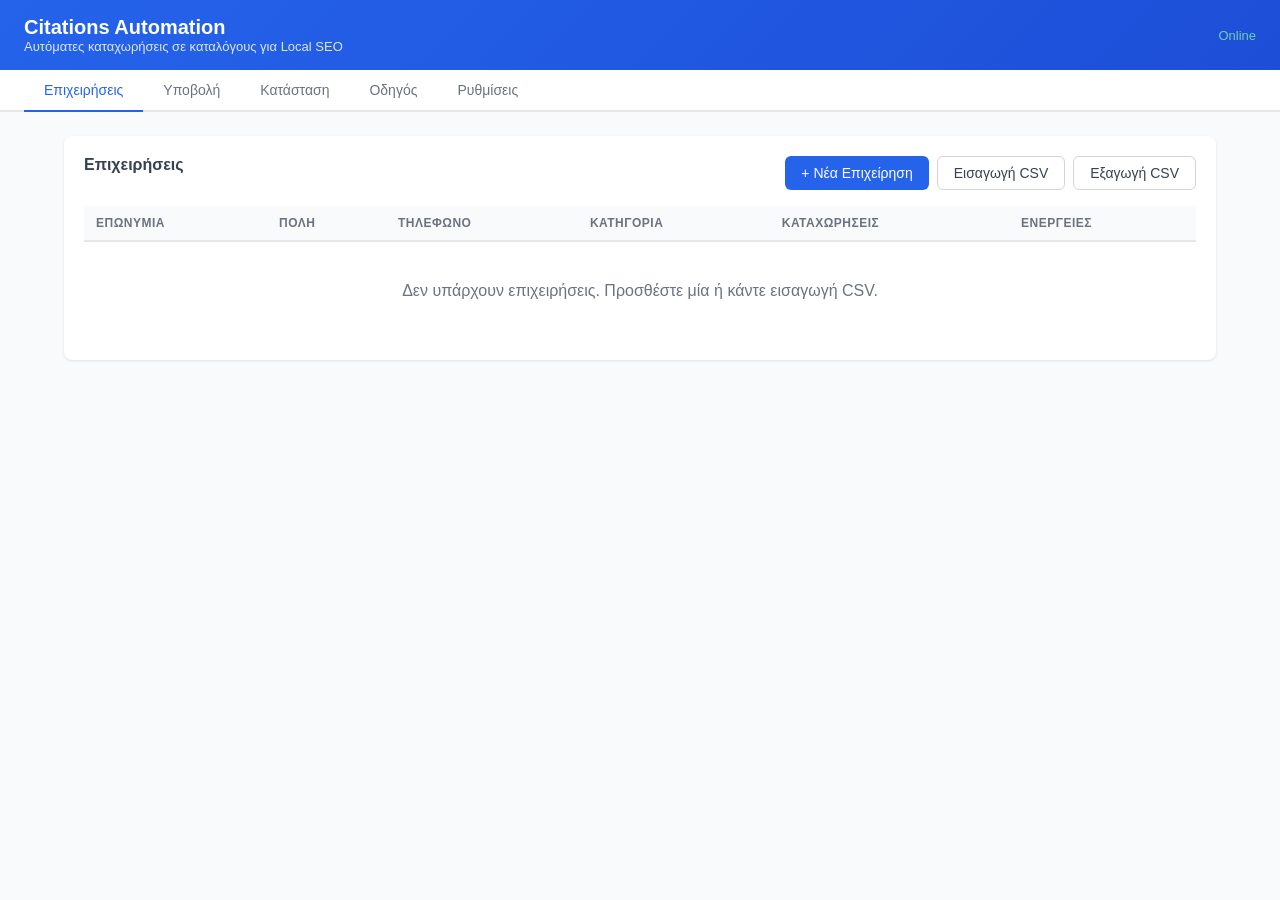
==== public/index.html @ 99df7e49 "Add stealth mode, auto CAPTCHA solving, and settings page - playwright-stealth to avoid bot detectio" ====
<!DOCTYPE html>
<html lang="el">
<head>
    <meta charset="UTF-8">
    <meta name="viewport" content="width=device-width, initial-scale=1.0">
    <title>Citations Automation</title>
    <link rel="stylesheet" href="style.css">
</head>
<body>

<div class="header">
    <div>
        <h1>Citations Automation</h1>
        <div class="subtitle">Αυτόματες καταχωρήσεις σε καταλόγους για Local SEO</div>
    </div>
    <div style="font-size:13px;opacity:0.8" id="connectionStatus">Σύνδεση...</div>
</div>

<div class="tabs">
    <div class="tab active" data-tab="businesses">Επιχειρήσεις</div>
    <div class="tab" data-tab="submit">Υποβολή</div>
    <div class="tab" data-tab="status">Κατάσταση</div>
    <div class="tab" data-tab="guide">Οδηγός</div>
    <div class="tab" data-tab="settings">Ρυθμίσεις</div>
</div>

<div class="content">

    <!-- ΕΠΙΧΕΙΡΗΣΕΙΣ -->
    <div class="tab-content active" id="tab-businesses">
        <div class="card">
            <div style="display:flex;justify-content:space-between;align-items:center;margin-bottom:16px">
                <h2>Επιχειρήσεις</h2>
                <div class="btn-group" style="margin:0">
                    <button class="btn btn-primary" onclick="showBusinessForm()">+ Νέα Επιχείρηση</button>
                    <label class="btn btn-outline">
                        Εισαγωγή CSV
                        <input type="file" accept=".csv" style="display:none" onchange="importCSV(this)">
                    </label>
                    <button class="btn btn-outline" onclick="exportCSV()">Εξαγωγή CSV</button>
                </div>
            </div>
            <div class="table-wrap">
                <table>
                    <thead>
                        <tr>
                            <th>Επωνυμία</th>
                            <th>Πόλη</th>
                            <th>Τηλέφωνο</th>
                            <th>Κατηγορία</th>
                            <th>Καταχωρήσεις</th>
                            <th>Ενέργειες</th>
                        </tr>
                    </thead>
                    <tbody id="businessList"></tbody>
                </table>
                <div class="empty" id="emptyBusinesses">Δεν υπάρχουν επιχειρήσεις. Προσθέστε μία ή κάντε εισαγωγή CSV.</div>
            </div>
        </div>

        <!-- Φόρμα Επιχείρησης -->
        <div class="card" id="businessForm" style="display:none">
            <h2 id="formTitle">Νέα Επιχείρηση</h2>
            <input type="hidden" id="editBusinessId">
            <div class="form-grid">
                <div class="form-group">
                    <label>Επωνυμία (Ελληνικά) *</label>
                    <input type="text" id="f_name" required placeholder="π.χ. Παπαδόπουλος Υδραυλικός">
                </div>
                <div class="form-group">
                    <label>Επωνυμία (Αγγλικά)</label>
                    <input type="text" id="f_name_en" placeholder="π.χ. Papadopoulos Plumbing">
                </div>
                <div class="form-group">
                    <label>Διεύθυνση</label>
                    <input type="text" id="f_address" placeholder="π.χ. Ερμού 15">
                </div>
                <div class="form-group">
                    <label>Πόλη (Ελληνικά)</label>
                    <input type="text" id="f_city" placeholder="π.χ. Αθήνα">
                </div>
                <div class="form-group">
                    <label>Πόλη (Αγγλικά)</label>
                    <input type="text" id="f_city_en" placeholder="π.χ. Athens">
                </div>
                <div class="form-group">
                    <label>Τ.Κ.</label>
                    <input type="text" id="f_postal_code" placeholder="π.χ. 10563">
                </div>
                <div class="form-group">
                    <label>Περιοχή / Νομός</label>
                    <input type="text" id="f_region" placeholder="π.χ. Αττική">
                </div>
                <div class="form-group">
                    <label>Τηλέφωνο</label>
                    <input type="text" id="f_phone" placeholder="π.χ. 210 1234567">
                </div>
                <div class="form-group">
                    <label>Κινητό</label>
                    <input type="text" id="f_mobile" placeholder="π.χ. 69X XXXX XXX">
                </div>
                <div class="form-group">
                    <label>Email</label>
                    <input type="email" id="f_email" placeholder="π.χ. info@example.gr">
                </div>
                <div class="form-group">
                    <label>Website</label>
                    <input type="url" id="f_website" placeholder="π.χ. https://www.example.gr">
                </div>
                <div class="form-group">
                    <label>Κατηγορία (Ελληνικά)</label>
                    <input type="text" id="f_category" placeholder="π.χ. Υδραυλικός">
                </div>
                <div class="form-group">
                    <label>Κατηγορία (Αγγλικά)</label>
                    <input type="text" id="f_category_en" placeholder="π.χ. Plumber">
                </div>
                <div class="form-group">
                    <label>Υπεύθυνος Επικοινωνίας</label>
                    <input type="text" id="f_contact_person" placeholder="π.χ. Γιώργος Παπαδόπουλος">
                </div>
                <div class="form-group">
                    <label>ΑΦΜ</label>
                    <input type="text" id="f_tax_id" placeholder="π.χ. 123456789">
                </div>
                <div class="form-group">
                    <label>Ωράριο</label>
                    <input type="text" id="f_hours" placeholder="π.χ. Δευ-Παρ 09:00-17:00">
                </div>
                <div class="form-group">
                    <label>Facebook</label>
                    <input type="url" id="f_facebook" placeholder="https://facebook.com/...">
                </div>
                <div class="form-group">
                    <label>Instagram</label>
                    <input type="url" id="f_instagram" placeholder="https://instagram.com/...">
                </div>
                <div class="form-group">
                    <label>LinkedIn</label>
                    <input type="url" id="f_linkedin" placeholder="https://linkedin.com/...">
                </div>
                <div class="form-group full">
                    <label>Περιγραφή (Ελληνικά)</label>
                    <textarea id="f_description_gr" placeholder="Σύντομη περιγραφή της επιχείρησης στα ελληνικά..."></textarea>
                </div>
                <div class="form-group full">
                    <label>Περιγραφή (Αγγλικά)</label>
                    <textarea id="f_description_en" placeholder="Short business description in English..."></textarea>
                </div>
            </div>
            <div class="btn-group">
                <button class="btn btn-primary" onclick="saveBusiness()">Αποθήκευση</button>
                <button class="btn btn-outline" onclick="hideBusinessForm()">Ακύρωση</button>
            </div>
        </div>
    </div>

    <!-- ΥΠΟΒΟΛΗ -->
    <div class="tab-content" id="tab-submit">
        <div class="card">
            <h2>1. Επιλέξτε Επιχείρηση</h2>
            <select id="submitBusinessSelect" style="width:100%;padding:10px;border:1px solid var(--gray-300);border-radius:6px;font-size:14px" onchange="onBusinessSelected()">
                <option value="">-- Επιλέξτε επιχείρηση --</option>
            </select>
        </div>

        <div class="card">
            <h2>2. Επιλέξτε Καταλόγους</h2>
            <div style="margin-bottom:10px">
                <button class="btn btn-sm btn-outline" onclick="selectAllDirs()">Επιλογή Όλων</button>
                <button class="btn btn-sm btn-outline" onclick="deselectAllDirs()">Αποεπιλογή Όλων</button>
            </div>
            <div class="dir-grid" id="directoryGrid"></div>
        </div>

        <div class="card">
            <h2>3. Εκκίνηση</h2>
            <p style="font-size:13px;color:var(--gray-500);margin-bottom:12px">
                <strong>Αυτόματη υποβολή:</strong> Ο server ανοίγει browser και συμπληρώνει τις φόρμες αυτόματα.<br>
                <strong>Χειροκίνητη:</strong> Εμφανίζει τα στοιχεία για copy-paste σε κάθε κατάλογο.
            </p>
            <div class="btn-group" style="margin:0">
                <button class="btn btn-success btn-lg" onclick="startAutoSubmit()" id="autoBtn">
                    Αυτόματη Υποβολή
                </button>
                <button class="btn btn-outline btn-lg" onclick="startAutomation()" id="startBtn">
                    Χειροκίνητη (Copy-Paste)
                </button>
            </div>
        </div>

        <div class="card" id="progressCard" style="display:none">
            <h2>Κατάλογοι</h2>
            <div class="progress-list" id="progressList"></div>
        </div>
    </div>

    <!-- ΚΑΤΑΣΤΑΣΗ -->
    <div class="tab-content" id="tab-status">
        <div class="card">
            <h2>Πίνακας Καταχωρήσεων</h2>
            <div class="table-wrap">
                <table class="matrix-table" id="statusMatrix">
                    <thead><tr><th>Επιχείρηση</th></tr></thead>
                    <tbody></tbody>
                </table>
            </div>
            <div class="empty" id="emptyStatus">Δεν υπάρχουν καταχωρήσεις ακόμα.</div>
        </div>
    </div>

    <!-- ΟΔΗΓΟΣ -->
    <div class="tab-content" id="tab-guide">

        <div class="card" style="background:linear-gradient(135deg,#eff6ff,#dbeafe);border:1px solid #bfdbfe">
            <h2 style="margin-bottom:4px">Οδηγός Χρήσης</h2>
            <p style="color:var(--gray-500)">
                Αυτοματοποιημένες καταχωρήσεις επιχειρήσεων σε 8 online καταλόγους για Local SEO.
            </p>
        </div>

        <!-- ΤΙ ΚΑΝΕΙ -->
        <div class="card">
            <h2>Τι κάνει αυτό το εργαλείο;</h2>
            <p style="line-height:1.8">
                Παίρνει τα στοιχεία μιας επιχείρησης (Όνομα, Διεύθυνση, Τηλέφωνο, κλπ) και τα
                <strong>υποβάλλει αυτόματα</strong> σε online καταλόγους επιχειρήσεων.
                Αυτές οι καταχωρήσεις (citations) βοηθούν την επιχείρηση να εμφανίζεται ψηλότερα
                στα τοπικά αποτελέσματα αναζήτησης (Google Maps κλπ).
            </p>
            <p style="line-height:1.8;margin-top:8px">
                Αντί να μπαίνετε χειροκίνητα σε κάθε κατάλογο και να συμπληρώνετε φόρμες,
                το εργαλείο <strong>ανοίγει αυτόματα browser</strong>, συμπληρώνει τα πεδία,
                και σταματάει μόνο όταν χρειάζεται κάτι χειροκίνητο (CAPTCHA, login).
            </p>
            <div style="background:var(--gray-50);padding:14px;border-radius:6px;margin-top:12px;font-size:14px;line-height:1.7">
                <strong>~15-20 λεπτά</strong> ανά επιχείρηση για 8 καταλόγους (αντί 2+ ώρες χειροκίνητα)
            </div>
        </div>

        <!-- ΒΗΜΑΤΑ -->
        <div class="card">
            <h2>Πώς δουλεύει βήμα-βήμα</h2>

            <div class="guide-step">
                <div class="guide-step-number">1</div>
                <div class="guide-step-content">
                    <h3>Προσθέστε επιχείρηση <span style="font-weight:400;color:var(--gray-500)">(tab "Επιχειρήσεις")</span></h3>
                    <p>Πατήστε <strong>"+ Νέα Επιχείρηση"</strong> και συμπληρώστε τα στοιχεία.</p>
                    <div class="guide-fields">
                        <div class="guide-field required">
                            <div class="guide-field-label">Υποχρεωτικά</div>
                            <div>Επωνυμία (Ελληνικά)</div>
                        </div>
                        <div class="guide-field recommended">
                            <div class="guide-field-label">Συνιστώμενα</div>
                            <div>Επωνυμία EN, Διεύθυνση, Πόλη (GR+EN), Τηλέφωνο, Email, Website, Κατηγορία (GR+EN), Περιγραφή (GR+EN)</div>
                        </div>
                    </div>
                    <p style="margin-top:8px;color:var(--gray-500);font-size:13px">
                        Όσο περισσότερα πεδία συμπληρώσετε, τόσο καλύτερα δουλεύει ο αυτοματισμός.
                    </p>
                </div>
            </div>

            <div class="guide-step">
                <div class="guide-step-number">2</div>
                <div class="guide-step-content">
                    <h3>Ξεκινήστε την υποβολή <span style="font-weight:400;color:var(--gray-500)">(tab "Υποβολή")</span></h3>
                    <p>Επιλέξτε την επιχείρηση, τσεκάρετε τους καταλόγους, και πατήστε <strong>"Εκκίνηση Αυτοματισμού"</strong>.</p>
                </div>
            </div>

            <div class="guide-step">
                <div class="guide-step-number">3</div>
                <div class="guide-step-content">
                    <h3>Κατά τον αυτοματισμό</h3>
                    <p>Για κάθε κατάλογο γίνονται τα εξής:</p>
                    <div class="guide-flow">
                        <div class="guide-flow-item">Ανοίγει browser</div>
                        <div class="guide-flow-arrow">&rarr;</div>
                        <div class="guide-flow-item">Πηγαίνει στη σελίδα εγγραφής</div>
                        <div class="guide-flow-arrow">&rarr;</div>
                        <div class="guide-flow-item highlight">Συμπληρώνει αυτόματα τα πεδία</div>
                        <div class="guide-flow-arrow">&rarr;</div>
                        <div class="guide-flow-item warning">Σταματάει - Εμφανίζεται πορτοκαλί μπάρα</div>
                    </div>
                    <p style="margin-top:12px">Εσείς:</p>
                    <ol style="margin-left:20px;line-height:2">
                        <li>Ελέγχετε τα στοιχεία στον browser</li>
                        <li>Λύνετε τυχόν CAPTCHA</li>
                        <li>Πατάτε <strong>"Συνέχεια"</strong> στην πορτοκαλί μπάρα</li>
                    </ol>
                    <p style="margin-top:4px;color:var(--gray-500);font-size:13px">Μετά προχωράει αυτόματα στον επόμενο κατάλογο.</p>
                </div>
            </div>

            <div class="guide-step">
                <div class="guide-step-number">4</div>
                <div class="guide-step-content">
                    <h3>Παρακολούθηση <span style="font-weight:400;color:var(--gray-500)">(tab "Κατάσταση")</span></h3>
                    <p>Πίνακας με όλες τις επιχειρήσεις και τους καταλόγους. Κάθε κελί δείχνει:</p>
                    <div style="display:flex;gap:16px;margin-top:10px;flex-wrap:wrap;align-items:center">
                        <div><span class="badge badge-pending">Εκκρεμεί</span> Δεν έχει υποβληθεί</div>
                        <div><span class="badge badge-running">Σε εξέλιξη</span> Τρέχει τώρα</div>
                        <div><span class="badge badge-waiting">Αναμονή</span> Θέλει ενέργεια</div>
                        <div><span class="badge badge-submitted">Ολοκληρώθηκε</span> Υποβλήθηκε</div>
                        <div><span class="badge badge-error">Σφάλμα</span> Απέτυχε</div>
                    </div>
                </div>
            </div>
        </div>

        <!-- ΚΑΤΑΛΟΓΟΙ -->
        <div class="card">
            <h2>Υποστηριζόμενοι κατάλογοι (8)</h2>
            <table>
                <thead>
                    <tr>
                        <th>Κατάλογος</th>
                        <th>Τύπος</th>
                        <th>Λεπτομέρειες</th>
                    </tr>
                </thead>
                <tbody>
                    <tr>
                        <td><strong>Χρυσός Οδηγός (xo.gr)</strong></td>
                        <td><span class="badge badge-submitted">Ελληνικός</span></td>
                        <td>Ο μεγαλύτερος ελληνικός κατάλογος. Δωρεάν εγγραφή. Αυτόματη συμπλήρωση φόρμας.</td>
                    </tr>
                    <tr>
                        <td><strong>Vrisko.gr (11880)</strong></td>
                        <td><span class="badge badge-submitted">Ελληνικός</span></td>
                        <td>Δεύτερος μεγαλύτερος ελληνικός κατάλογος. Δωρεάν εγγραφή. Αυτόματη συμπλήρωση.</td>
                    </tr>
                    <tr>
                        <td><strong>Europages</strong></td>
                        <td><span class="badge badge-running">Ευρωπαϊκός</span></td>
                        <td>Ευρωπαϊκός B2B κατάλογος. Χρησιμοποιεί την αγγλική επωνυμία/περιγραφή. Δωρεάν.</td>
                    </tr>
                    <tr>
                        <td><strong>Bing Places</strong></td>
                        <td><span class="badge badge-waiting">Παγκόσμιος</span></td>
                        <td>Χάρτες Microsoft/Bing. Προσπαθεί πρώτα import από Google. Χρειάζεται λογαριασμό Microsoft.</td>
                    </tr>
                    <tr>
                        <td><strong>Foursquare</strong></td>
                        <td><span class="badge badge-waiting">Παγκόσμιος</span></td>
                        <td>Τροφοδοτεί Uber, Apple Maps και πολλές άλλες εφαρμογές. Πολύ σημαντικός.</td>
                    </tr>
                    <tr>
                        <td><strong>Apple Business Connect</strong></td>
                        <td><span class="badge badge-waiting">Παγκόσμιος</span></td>
                        <td>Εμφάνιση στο Apple Maps. Χρειάζεται Apple ID. Καθοδηγούμενη διαδικασία claim.</td>
                    </tr>
                    <tr>
                        <td><strong>Cybo</strong></td>
                        <td><span class="badge badge-pending">Διεθνής</span></td>
                        <td>Διεθνής κατάλογος. Αυτόματη συμπλήρωση. Χρησιμοποιεί αγγλικά στοιχεία.</td>
                    </tr>
                    <tr>
                        <td><strong>Infobel</strong></td>
                        <td><span class="badge badge-pending">Ευρωπαϊκός</span></td>
                        <td>Ευρωπαϊκός κατάλογος. Αναζήτηση και claim.</td>
                    </tr>
                </tbody>
            </table>
        </div>

        <!-- TIPS -->
        <div class="card">
            <h2>Σημαντικές συμβουλές</h2>
            <div class="guide-tips">
                <div class="guide-tip">
                    <div class="guide-tip-icon" style="background:#dcfce7;color:var(--success)">!</div>
                    <div>
                        <strong>Συνέπεια στα στοιχεία (NAP)</strong><br>
                        <span style="color:var(--gray-500)">Χρησιμοποιήστε ακριβώς το ίδιο Όνομα, Διεύθυνση και Τηλέφωνο σε όλους τους καταλόγους. Αυτός είναι ο #1 παράγοντας για τα citations.</span>
                    </div>
                </div>
                <div class="guide-tip">
                    <div class="guide-tip-icon" style="background:#dbeafe;color:var(--primary)">!</div>
                    <div>
                        <strong>Συμπληρώστε Ελληνικά ΚΑΙ Αγγλικά</strong><br>
                        <span style="color:var(--gray-500)">Οι ελληνικοί κατάλογοι χρησιμοποιούν τα ελληνικά, οι διεθνείς τα αγγλικά.</span>
                    </div>
                </div>
                <div class="guide-tip">
                    <div class="guide-tip-icon" style="background:#fef3c7;color:var(--warning)">!</div>
                    <div>
                        <strong>Ελέγξτε τα email σας μετά τις υποβολές</strong><br>
                        <span style="color:var(--gray-500)">Οι περισσότεροι κατάλογοι στέλνουν email επαλήθευσης. Πρέπει να πατήσετε τον σύνδεσμο.</span>
                    </div>
                </div>
                <div class="guide-tip">
                    <div class="guide-tip-icon" style="background:#f3e8ff;color:#7c3aed">!</div>
                    <div>
                        <strong>Κάποιοι κατάλογοι θέλουν λογαριασμό</strong><br>
                        <span style="color:var(--gray-500)">Bing &rarr; Microsoft account, Apple &rarr; Apple ID. Φτιάξτε τους πριν ξεκινήσετε.</span>
                    </div>
                </div>
                <div class="guide-tip">
                    <div class="guide-tip-icon" style="background:#fce4ec;color:var(--danger)">!</div>
                    <div>
                        <strong>Μία επιχείρηση τη φορά</strong><br>
                        <span style="color:var(--gray-500)">Ο αυτοματισμός ανοίγει πραγματικά παράθυρα browser. Ολοκληρώστε μία επιχείρηση πριν ξεκινήσετε την επόμενη.</span>
                    </div>
                </div>
                <div class="guide-tip">
                    <div class="guide-tip-icon" style="background:#dcfce7;color:var(--success)">!</div>
                    <div>
                        <strong>Χρησιμοποιήστε συγκεκριμένες κατηγορίες</strong><br>
                        <span style="color:var(--gray-500)">Π.χ. "Υδραυλικός" αντί "Υπηρεσίες". Το εργαλείο τις πληκτρολογεί για autocomplete.</span>
                    </div>
                </div>
            </div>
        </div>

        <!-- ΜΑΖΙΚΗ ΕΙΣΑΓΩΓΗ -->
        <div class="card">
            <h2>Μαζική εισαγωγή με CSV</h2>
            <p style="line-height:1.8;margin-bottom:12px">
                Για πολλές επιχειρήσεις μαζί, φτιάξτε ένα αρχείο CSV (π.χ. στο Excel/Google Sheets)
                και κάντε κλικ στο "Εισαγωγή CSV". Το εργαλείο αναγνωρίζει πολλά ονόματα στηλών:
            </p>
            <div style="overflow-x:auto">
                <table style="font-size:13px">
                    <thead>
                        <tr><th>Πεδίο</th><th>Αποδεκτά ονόματα στηλών</th></tr>
                    </thead>
                    <tbody>
                        <tr><td>Επωνυμία</td><td><code>business_name</code>, <code>company_name</code>, <code>eponymia</code>, <code>name</code></td></tr>
                        <tr><td>Διεύθυνση</td><td><code>address</code>, <code>dieuthinsi</code>, <code>street</code></td></tr>
                        <tr><td>Πόλη</td><td><code>city</code>, <code>poli</code></td></tr>
                        <tr><td>Τ.Κ.</td><td><code>postal_code</code>, <code>zip</code>, <code>tk</code></td></tr>
                        <tr><td>Τηλέφωνο</td><td><code>phone</code>, <code>tilefono</code>, <code>tel</code></td></tr>
                        <tr><td>Κινητό</td><td><code>mobile</code>, <code>kinito</code></td></tr>
                        <tr><td>Email</td><td><code>email</code></td></tr>
                        <tr><td>Website</td><td><code>website</code>, <code>url</code></td></tr>
                        <tr><td>Κατηγορία</td><td><code>category</code>, <code>kategoria</code></td></tr>
                        <tr><td>Περιγραφή</td><td><code>description_gr</code>, <code>perigrafi</code></td></tr>
                        <tr><td>ΑΦΜ</td><td><code>tax_id</code>, <code>afm</code></td></tr>
                        <tr><td>Νομός</td><td><code>region</code>, <code>nomos</code></td></tr>
                        <tr><td>Ωράριο</td><td><code>hours</code>, <code>ores</code></td></tr>
                    </tbody>
                </table>
            </div>
        </div>

        <!-- ΑΝΤΙΜΕΤΩΠΙΣΗ ΠΡΟΒΛΗΜΑΤΩΝ -->
        <div class="card">
            <h2>Αντιμετώπιση προβλημάτων</h2>
            <table style="font-size:13px">
                <thead><tr><th style="width:35%">Πρόβλημα</th><th>Λύση</th></tr></thead>
                <tbody>
                    <tr>
                        <td>Δεν ανοίγει browser</td>
                        <td>Βεβαιωθείτε ότι είναι εγκατεστημένο το Playwright: <code>python3 -m playwright install chromium</code></td>
                    </tr>
                    <tr>
                        <td>Τα πεδία δεν συμπληρώνονται σωστά</td>
                        <td>Ο κατάλογος μπορεί να άλλαξε τη σελίδα του. Τα selectors στα αρχεία automation χρειάζονται ενημέρωση.</td>
                    </tr>
                    <tr>
                        <td>Ο αυτοματισμός κολλάει</td>
                        <td>Ελέγξτε το παράθυρο browser για popups ή dialogs. Κλείστε τα χειροκίνητα και πατήστε "Συνέχεια".</td>
                    </tr>
                    <tr>
                        <td>Σφάλμα "No active automation"</td>
                        <td>Ο αυτοματισμός μπορεί να τελείωσε ή να απέτυχε. Ελέγξτε τον πίνακα προόδου.</td>
                    </tr>
                    <tr>
                        <td>Το CSV δεν φορτώνει</td>
                        <td>Βεβαιωθείτε ότι το αρχείο είναι UTF-8 και έχει header row με αναγνωρίσιμα ονόματα στηλών.</td>
                    </tr>
                </tbody>
            </table>
        </div>

    </div>

    <!-- ΡΥΘΜΙΣΕΙΣ -->
    <div class="tab-content" id="tab-settings">
        <div class="card">
            <h2>CAPTCHA Solver (2Captcha)</h2>
            <p style="font-size:13px;color:var(--gray-500);margin-bottom:12px">
                Για αυτόματη επίλυση CAPTCHA χρειάζεται λογαριασμός στο
                <a href="https://2captcha.com/?from=23telegramdeveloperbots" target="_blank">2captcha.com</a>.
                Κόστος: ~$2-3 ανά 1000 CAPTCHAs. Χωρίς αυτό, ο αυτοματισμός σταματάει στα CAPTCHA.
            </p>
            <div class="form-grid" style="max-width:500px">
                <div class="form-group">
                    <label>2Captcha API Key</label>
                    <input type="text" id="setting_twocaptcha" placeholder="Εισάγετε το API key...">
                </div>
            </div>
            <div class="btn-group">
                <button class="btn btn-primary" onclick="saveCaptchaKey()">Αποθήκευση</button>
            </div>
            <div id="captchaStatus" style="margin-top:10px;font-size:13px;color:var(--gray-500)"></div>
        </div>

        <div class="card">
            <h2>Automation Server</h2>
            <p style="font-size:13px;color:var(--gray-500);margin-bottom:8px">
                Σύνδεση με τον VPS server που τρέχει τον αυτοματισμό.
            </p>
            <div style="display:flex;gap:10px;align-items:center">
                <span style="font-size:14px;font-weight:500">Status:</span>
                <span id="serverStatus" class="badge badge-pending">Checking...</span>
            </div>
        </div>
    </div>

</div>


<script src="supabase-config.js"></script>
<script src="app.js"></script>
</body>
</html>
---- public/style.css ----
:root {
    --primary: #2563eb;
    --primary-dark: #1d4ed8;
    --success: #16a34a;
    --warning: #d97706;
    --danger: #dc2626;
    --gray-50: #f9fafb;
    --gray-100: #f3f4f6;
    --gray-200: #e5e7eb;
    --gray-300: #d1d5db;
    --gray-500: #6b7280;
    --gray-700: #374151;
    --gray-900: #111827;
    --radius: 8px;
}

* { box-sizing: border-box; margin: 0; padding: 0; }

body {
    font-family: -apple-system, BlinkMacSystemFont, 'Segoe UI', Roboto, sans-serif;
    background: var(--gray-50);
    color: var(--gray-900);
    min-height: 100vh;
}

/* Header */
.header {
    background: linear-gradient(135deg, var(--primary) 0%, var(--primary-dark) 100%);
    color: white;
    padding: 16px 24px;
    display: flex;
    align-items: center;
    justify-content: space-between;
    box-shadow: 0 2px 8px rgba(0,0,0,0.15);
}
.header h1 { font-size: 20px; font-weight: 600; }
.header .subtitle { font-size: 13px; opacity: 0.85; }

/* Tabs */
.tabs {
    display: flex;
    background: white;
    border-bottom: 2px solid var(--gray-200);
    padding: 0 24px;
}
.tab {
    padding: 12px 20px;
    cursor: pointer;
    font-size: 14px;
    font-weight: 500;
    color: var(--gray-500);
    border-bottom: 2px solid transparent;
    margin-bottom: -2px;
    transition: all 0.2s;
}
.tab:hover { color: var(--gray-700); }
.tab.active { color: var(--primary); border-bottom-color: var(--primary); }

/* Content */
.content { padding: 24px; max-width: 1200px; margin: 0 auto; }
.tab-content { display: none; }
.tab-content.active { display: block; }

/* Cards */
.card {
    background: white;
    border-radius: var(--radius);
    box-shadow: 0 1px 3px rgba(0,0,0,0.1);
    padding: 20px;
    margin-bottom: 16px;
}
.card h2 { font-size: 16px; margin-bottom: 16px; color: var(--gray-700); }

/* Forms */
.form-grid {
    display: grid;
    grid-template-columns: repeat(auto-fill, minmax(280px, 1fr));
    gap: 12px;
}
.form-group { display: flex; flex-direction: column; }
.form-group label {
    font-size: 12px;
    font-weight: 600;
    color: var(--gray-500);
    margin-bottom: 4px;
    text-transform: uppercase;
    letter-spacing: 0.5px;
}
.form-group input, .form-group textarea, .form-group select {
    padding: 8px 12px;
    border: 1px solid var(--gray-300);
    border-radius: 6px;
    font-size: 14px;
    transition: border-color 0.2s;
}
.form-group input:focus, .form-group textarea:focus {
    outline: none;
    border-color: var(--primary);
    box-shadow: 0 0 0 3px rgba(37, 99, 235, 0.1);
}
.form-group textarea { min-height: 80px; resize: vertical; }
.form-group.full { grid-column: 1 / -1; }

/* Buttons */
.btn {
    padding: 8px 16px;
    border: none;
    border-radius: 6px;
    font-size: 14px;
    font-weight: 500;
    cursor: pointer;
    transition: all 0.2s;
    display: inline-flex;
    align-items: center;
    gap: 6px;
}
.btn-primary { background: var(--primary); color: white; }
.btn-primary:hover { background: var(--primary-dark); }
.btn-success { background: var(--success); color: white; }
.btn-success:hover { background: #15803d; }
.btn-danger { background: var(--danger); color: white; }
.btn-danger:hover { background: #b91c1c; }
.btn-outline {
    background: white;
    color: var(--gray-700);
    border: 1px solid var(--gray-300);
}
.btn-outline:hover { background: var(--gray-50); }
.btn-sm { padding: 5px 10px; font-size: 12px; }
.btn-lg { padding: 12px 24px; font-size: 16px; }

.btn-group { display: flex; gap: 8px; margin-top: 16px; }

/* Table */
.table-wrap { overflow-x: auto; }
table { width: 100%; border-collapse: collapse; font-size: 14px; }
th { text-align: left; padding: 10px 12px; background: var(--gray-50); color: var(--gray-500); font-size: 12px; text-transform: uppercase; letter-spacing: 0.5px; border-bottom: 2px solid var(--gray-200); }
td { padding: 10px 12px; border-bottom: 1px solid var(--gray-100); }
tr:hover td { background: var(--gray-50); }

/* Status badges */
.badge {
    display: inline-block;
    padding: 2px 8px;
    border-radius: 12px;
    font-size: 11px;
    font-weight: 600;
    text-transform: uppercase;
}
.badge-pending { background: var(--gray-100); color: var(--gray-500); }
.badge-running { background: #dbeafe; color: var(--primary); }
.badge-submitted { background: #dcfce7; color: var(--success); }
.badge-error { background: #fee2e2; color: var(--danger); }
.badge-waiting { background: #fef3c7; color: var(--warning); }

/* Directory checkboxes */
.dir-grid {
    display: grid;
    grid-template-columns: repeat(auto-fill, minmax(260px, 1fr));
    gap: 10px;
}
.dir-item {
    display: flex;
    align-items: center;
    gap: 10px;
    padding: 12px;
    border: 1px solid var(--gray-200);
    border-radius: 6px;
    cursor: pointer;
    transition: all 0.2s;
}
.dir-item:hover { border-color: var(--primary); background: #eff6ff; }
.dir-item.selected { border-color: var(--primary); background: #eff6ff; }
.dir-item input[type="checkbox"] { width: 18px; height: 18px; accent-color: var(--primary); }
.dir-item .dir-info { flex: 1; }
.dir-item .dir-name { font-weight: 600; font-size: 14px; }
.dir-item .dir-type { font-size: 12px; color: var(--gray-500); }

/* Progress */
.progress-list { display: flex; flex-direction: column; gap: 10px; }
.progress-item {
    display: flex;
    align-items: center;
    gap: 12px;
    padding: 12px;
    background: var(--gray-50);
    border-radius: 6px;
    border-left: 3px solid var(--gray-300);
}
.progress-item.running { border-left-color: var(--primary); background: #eff6ff; }
.progress-item.waiting { border-left-color: var(--warning); background: #fffbeb; }
.progress-item.success { border-left-color: var(--success); background: #f0fdf4; }
.progress-item.error { border-left-color: var(--danger); background: #fef2f2; }
.progress-item .dir-label { font-weight: 600; min-width: 200px; }
.progress-item .message { flex: 1; font-size: 13px; color: var(--gray-500); }

/* Status matrix */
.matrix-table th, .matrix-table td { text-align: center; padding: 8px; }
.matrix-table th:first-child, .matrix-table td:first-child { text-align: left; }

/* CSV area */
.csv-area {
    margin-top: 12px;
    display: flex;
    gap: 12px;
    align-items: center;
    flex-wrap: wrap;
}

/* Empty state */
.empty { text-align: center; padding: 40px; color: var(--gray-500); }

/* Directory cards (submit tab) */
.dir-card {
    background: white;
    border: 1px solid var(--gray-200);
    border-radius: var(--radius);
    margin-bottom: 14px;
    overflow: hidden;
    transition: all 0.2s;
}
.dir-card.done { border-color: var(--success); opacity: 0.7; }
.dir-card.done .dir-card-header { background: #f0fdf4; }
.dir-card.opened { border-color: var(--primary); }
.dir-card-header {
    display: flex;
    justify-content: space-between;
    align-items: center;
    padding: 14px 16px;
    background: var(--gray-50);
    border-bottom: 1px solid var(--gray-100);
    flex-wrap: wrap;
    gap: 8px;
}
.dir-card-header strong { font-size: 15px; margin-right: 8px; }
.dir-card-actions { display: flex; gap: 6px; }

/* Copy fields */
.copy-fields { padding: 10px 16px; }
.copy-row {
    display: flex;
    align-items: center;
    gap: 10px;
    padding: 6px 0;
    border-bottom: 1px solid var(--gray-50);
}
.copy-row:last-child { border-bottom: none; }
.copy-label {
    font-size: 12px;
    font-weight: 600;
    color: var(--gray-500);
    min-width: 100px;
    text-transform: uppercase;
    letter-spacing: 0.3px;
}
.copy-value {
    flex: 1;
    font-size: 14px;
    color: var(--gray-900);
    overflow: hidden;
    text-overflow: ellipsis;
    white-space: nowrap;
}
.copy-btn { flex-shrink: 0; font-size: 11px !important; padding: 3px 8px !important; }
.copy-btn.copied { background: var(--success) !important; color: white !important; border-color: var(--success) !important; }

/* Guide - Steps */
.guide-step {
    display: flex;
    gap: 16px;
    margin-bottom: 24px;
    padding-bottom: 24px;
    border-bottom: 1px solid var(--gray-100);
}
.guide-step:last-child { border-bottom: none; margin-bottom: 0; padding-bottom: 0; }
.guide-step-number {
    flex-shrink: 0;
    width: 36px;
    height: 36px;
    background: var(--primary);
    color: white;
    border-radius: 50%;
    display: flex;
    align-items: center;
    justify-content: center;
    font-weight: 700;
    font-size: 16px;
}
.guide-step-content { flex: 1; }
.guide-step-content h3 { font-size: 15px; margin-bottom: 6px; }
.guide-step-content p { font-size: 14px; line-height: 1.7; color: var(--gray-700); }

/* Guide - Fields */
.guide-fields { display: flex; gap: 10px; margin-top: 10px; flex-wrap: wrap; }
.guide-field {
    padding: 8px 14px;
    border-radius: 6px;
    font-size: 13px;
    line-height: 1.6;
}
.guide-field.required { background: #fee2e2; border: 1px solid #fca5a5; }
.guide-field.recommended { background: #dbeafe; border: 1px solid #93c5fd; }
.guide-field-label { font-weight: 700; font-size: 11px; text-transform: uppercase; letter-spacing: 0.5px; margin-bottom: 2px; }

/* Guide - Flow */
.guide-flow {
    display: flex;
    align-items: center;
    gap: 8px;
    margin-top: 10px;
    flex-wrap: wrap;
}
.guide-flow-item {
    padding: 8px 14px;
    background: var(--gray-50);
    border: 1px solid var(--gray-200);
    border-radius: 6px;
    font-size: 13px;
    font-weight: 500;
}
.guide-flow-item.highlight { background: #dcfce7; border-color: #86efac; color: var(--success); }
.guide-flow-item.warning { background: #fef3c7; border-color: #fcd34d; color: var(--warning); }
.guide-flow-arrow { color: var(--gray-300); font-size: 18px; font-weight: 700; }

/* Guide - Tips */
.guide-tips { display: flex; flex-direction: column; gap: 12px; }
.guide-tip {
    display: flex;
    gap: 12px;
    align-items: flex-start;
    padding: 12px;
    background: var(--gray-50);
    border-radius: 8px;
}
.guide-tip-icon {
    flex-shrink: 0;
    width: 28px;
    height: 28px;
    border-radius: 50%;
    display: flex;
    align-items: center;
    justify-content: center;
    font-weight: 800;
    font-size: 14px;
}
.guide-tip strong { display: block; margin-bottom: 2px; font-size: 14px; }

/* Responsive */
@media (max-width: 768px) {
    .form-grid { grid-template-columns: 1fr; }
    .dir-grid { grid-template-columns: 1fr; }
    .content { padding: 12px; }
    .guide-step { flex-direction: column; gap: 8px; }
    .guide-flow { flex-direction: column; }
    .guide-flow-arrow { transform: rotate(90deg); }
    .guide-fields { flex-direction: column; }
}
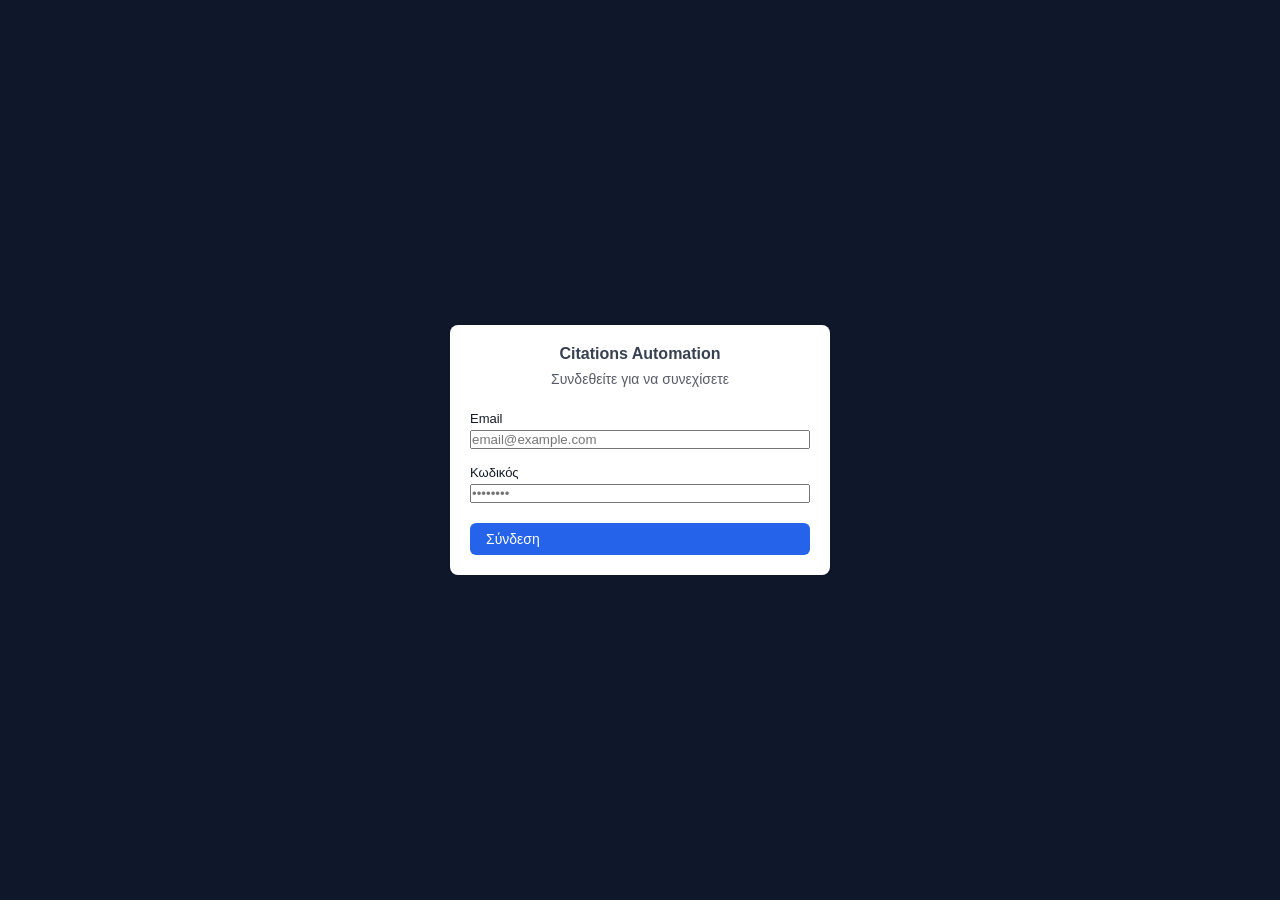
==== commit 9c5109d2: "Add login screen with Supabase Auth Email/password authentication required to access the app. Sessio" ====
--- a/public/index.html
+++ b/public/index.html
@@ -8,12 +8,37 @@
 </head>
 <body>
 
+<!-- LOGIN SCREEN -->
+<div id="loginScreen" style="display:flex;align-items:center;justify-content:center;min-height:100vh;background:#0f172a">
+    <div class="card" style="max-width:380px;width:100%;margin:20px">
+        <h2 style="text-align:center;margin-bottom:8px">Citations Automation</h2>
+        <p style="text-align:center;opacity:0.7;margin-bottom:24px;font-size:14px">Συνδεθείτε για να συνεχίσετε</p>
+        <div style="margin-bottom:16px">
+            <label style="display:block;margin-bottom:4px;font-size:13px">Email</label>
+            <input type="email" id="loginEmail" class="input" placeholder="email@example.com" style="width:100%">
+        </div>
+        <div style="margin-bottom:20px">
+            <label style="display:block;margin-bottom:4px;font-size:13px">Κωδικός</label>
+            <input type="password" id="loginPassword" class="input" placeholder="••••••••" style="width:100%"
+                onkeydown="if(event.key==='Enter')doLogin()">
+        </div>
+        <div id="loginError" style="color:#f87171;font-size:13px;margin-bottom:12px;display:none"></div>
+        <button class="btn btn-primary" style="width:100%" onclick="doLogin()">Σύνδεση</button>
+    </div>
+</div>
+
+<!-- MAIN APP (hidden until login) -->
+<div id="mainApp" style="display:none">
+
 <div class="header">
     <div>
         <h1>Citations Automation</h1>
         <div class="subtitle">Αυτόματες καταχωρήσεις σε καταλόγους για Local SEO</div>
     </div>
-    <div style="font-size:13px;opacity:0.8" id="connectionStatus">Σύνδεση...</div>
+    <div style="display:flex;align-items:center;gap:12px">
+        <div style="font-size:13px;opacity:0.8" id="connectionStatus">Σύνδεση...</div>
+        <button class="btn btn-outline" style="font-size:12px;padding:4px 12px" onclick="doLogout()">Αποσύνδεση</button>
+    </div>
 </div>
 
 <div class="tabs">
@@ -515,7 +540,77 @@
 </div>
 
 
+</div><!-- /mainApp -->
+
 <script src="supabase-config.js"></script>
 <script src="app.js"></script>
+<script>
+// Login via Supabase Auth
+async function doLogin() {
+    const email = document.getElementById('loginEmail').value.trim();
+    const pass = document.getElementById('loginPassword').value;
+    const errEl = document.getElementById('loginError');
+    errEl.style.display = 'none';
+
+    if (!email || !pass) {
+        errEl.textContent = 'Συμπληρώστε email και κωδικό';
+        errEl.style.display = 'block';
+        return;
+    }
+
+    try {
+        const res = await fetch(`${SUPABASE_URL}/auth/v1/token?grant_type=password`, {
+            method: 'POST',
+            headers: {
+                'apikey': SUPABASE_ANON_KEY,
+                'Content-Type': 'application/json',
+            },
+            body: JSON.stringify({ email, password: pass }),
+        });
+        const data = await res.json();
+
+        if (data.access_token) {
+            localStorage.setItem('citations_token', data.access_token);
+            localStorage.setItem('citations_email', email);
+            showApp();
+        } else {
+            errEl.textContent = data.error_description || data.msg || 'Λάθος email ή κωδικός';
+            errEl.style.display = 'block';
+        }
+    } catch (e) {
+        errEl.textContent = 'Σφάλμα σύνδεσης. Δοκιμάστε ξανά.';
+        errEl.style.display = 'block';
+    }
+}
+
+function showApp() {
+    document.getElementById('loginScreen').style.display = 'none';
+    document.getElementById('mainApp').style.display = 'block';
+}
+
+function doLogout() {
+    localStorage.removeItem('citations_token');
+    localStorage.removeItem('citations_email');
+    document.getElementById('mainApp').style.display = 'none';
+    document.getElementById('loginScreen').style.display = 'flex';
+}
+
+// Auto-login if token exists
+(function checkSession() {
+    const token = localStorage.getItem('citations_token');
+    if (token) {
+        // Verify token is still valid
+        fetch(`${SUPABASE_URL}/auth/v1/user`, {
+            headers: {
+                'apikey': SUPABASE_ANON_KEY,
+                'Authorization': `Bearer ${token}`,
+            },
+        }).then(r => {
+            if (r.ok) showApp();
+            else doLogout();
+        }).catch(() => doLogout());
+    }
+})();
+</script>
 </body>
 </html>
